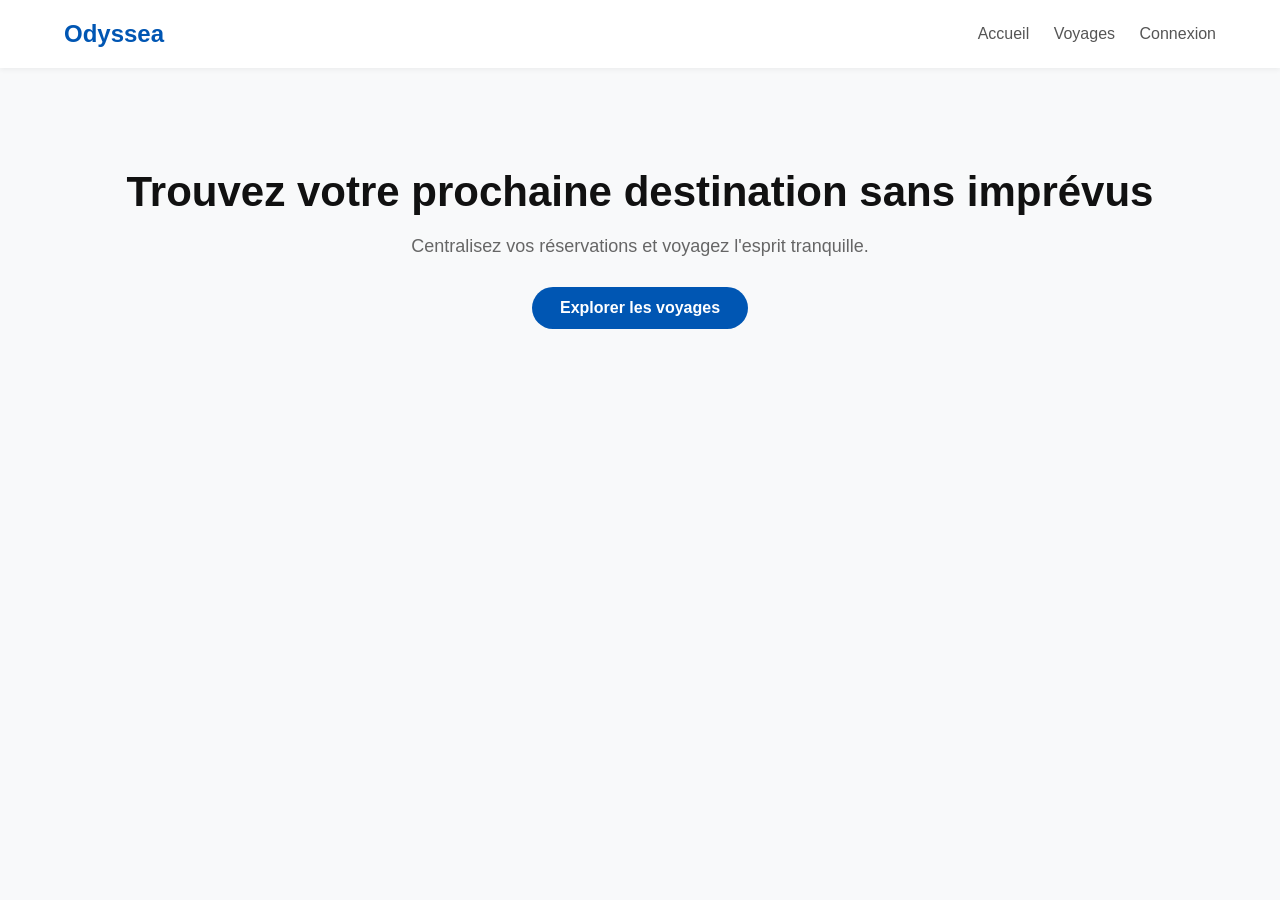
==== index.html @ 4133cfc7 "eat: initialisation du squelette HTML et du style de base" ====
<!DOCTYPE html>
<html lang="fr">
<head>
    <meta charset="UTF-8">
    <meta name="viewport" content="width=device-width, initial-scale=1.0">
    <title>Odyssea</title>
    <link rel="stylesheet" href="styles.css">
</head>
<body>

    <header>
        <div class="logo">Odyssea</div>
        <nav>
            <a href="#">Accueil</a>
            <a href="#">Voyages</a>
            <a href="#">Connexion</a>
        </nav>
    </header>

    <main>
        <h1>Trouvez votre prochaine destination sans imprévus</h1>
        <p>Centralisez vos réservations et voyagez l'esprit tranquille.</p>
        
        <button class="btn-primary">Explorer les voyages</button>
    </main>

</body>
</html>
---- styles.css ----
/* 1. Reset et Police globale */
* {
    margin: 0;
    padding: 0;
    box-sizing: border-box;
    font-family: 'Segoe UI', Tahoma, Geneva, Verdana, sans-serif;
}

body {
    background-color: #f8f9fa;
    color: #333;
}

/* 2. Style du Header (Menu) */
header {
    display: flex;
    justify-content: space-between;
    align-items: center;
    padding: 20px 5%;
    background-color: #ffffff;
    box-shadow: 0 2px 5px rgba(0,0,0,0.05);
}

header .logo {
    font-size: 24px;
    font-weight: bold;
    color: #0056b3; /* Un bleu "Tech / Voyage" */
}

header nav a {
    margin-left: 20px;
    text-decoration: none;
    color: #555;
    font-weight: 500;
}

/* 3. Style du contenu principal */
main {
    text-align: center;
    padding: 100px 20px;
}

main h1 {
    font-size: 42px;
    margin-bottom: 20px;
    color: #111;
}

main p {
    font-size: 18px;
    color: #666;
    margin-bottom: 30px;
}

/* 4. Le bouton principal */
.btn-primary {
    background-color: #0056b3;
    color: white;
    border: none;
    padding: 12px 28px;
    font-size: 16px;
    font-weight: bold;
    border-radius: 115px;
    cursor: pointer;
    transition: background 0.3s;
}

.btn-primary:hover {
    background-color: #004085;
}
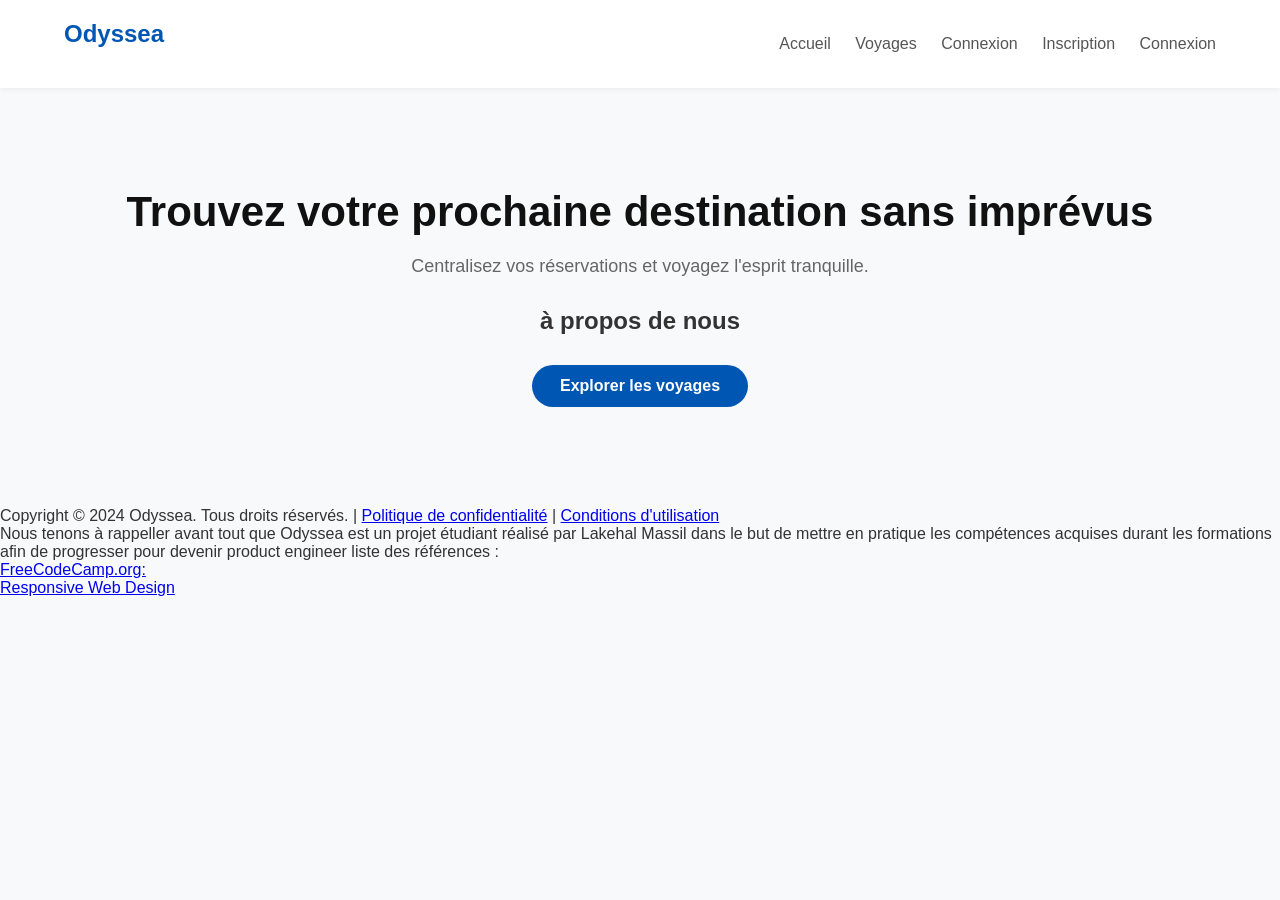
==== commit a523009f: "push: modification du forms" ====
--- a/index.html
+++ b/index.html
@@ -14,15 +14,34 @@
             <a href="#">Accueil</a>
             <a href="#">Voyages</a>
             <a href="#">Connexion</a>
+            <a href="forms.html" target="_blank">Inscription</a>
+            <a href="#">Connexion</a>
         </nav>
     </header>
 
     <main>
         <h1>Trouvez votre prochaine destination sans imprévus</h1>
         <p>Centralisez vos réservations et voyagez l'esprit tranquille.</p>
-        
+        <h2>à propos de nous</h2>
+        <p>
+        </p>
         <button class="btn-primary">Explorer les voyages</button>
     </main>
-
+<footer>
+    <p>Copyright © 2024 Odyssea. Tous droits réservés. |
+         <a href="#">Politique de confidentialité</a> | 
+         <a href="#">Conditions d'utilisation</a></p>
+    <p>Nous tenons à rappeller avant tout que Odyssea est un projet étudiant réalisé
+        par Lakehal Massil dans le but de mettre en pratique les compétences acquises durant les formations afin de progresser pour devenir product engineer
+        liste des références :
+        <ul>
+            <li><a href="https://www.freecodecamp.org/" target="_blank">FreeCodeCamp.org:</a>
+            <ol>
+                <li><a href="https://www.freecodecamp.org/learn/responsive-web-design/" target="_blank">Responsive Web Design</a></li>
+            </ol>
+            </li>
+        </ul>
+    </p>
+</footer>
 </body>
 </html>
--- a/styles.css
+++ b/styles.css
@@ -20,7 +20,21 @@
     background-color: #ffffff;
     box-shadow: 0 2px 5px rgba(0,0,0,0.05);
 }
-
+.form-inscription{
+    border: 1px solid black;
+    padding: 20px;
+    width: 300px;
+    height: 400px;
+    margin: 0 auto;
+    border-radius: 10px;
+    box-shadow: 0 2px 5px rgba(0,0,0,0.5);
+}
+div{
+    margin-bottom: 20px;
+}
+h2{
+    margin-bottom:10px;
+}
 header .logo {
     font-size: 24px;
     font-weight: bold;
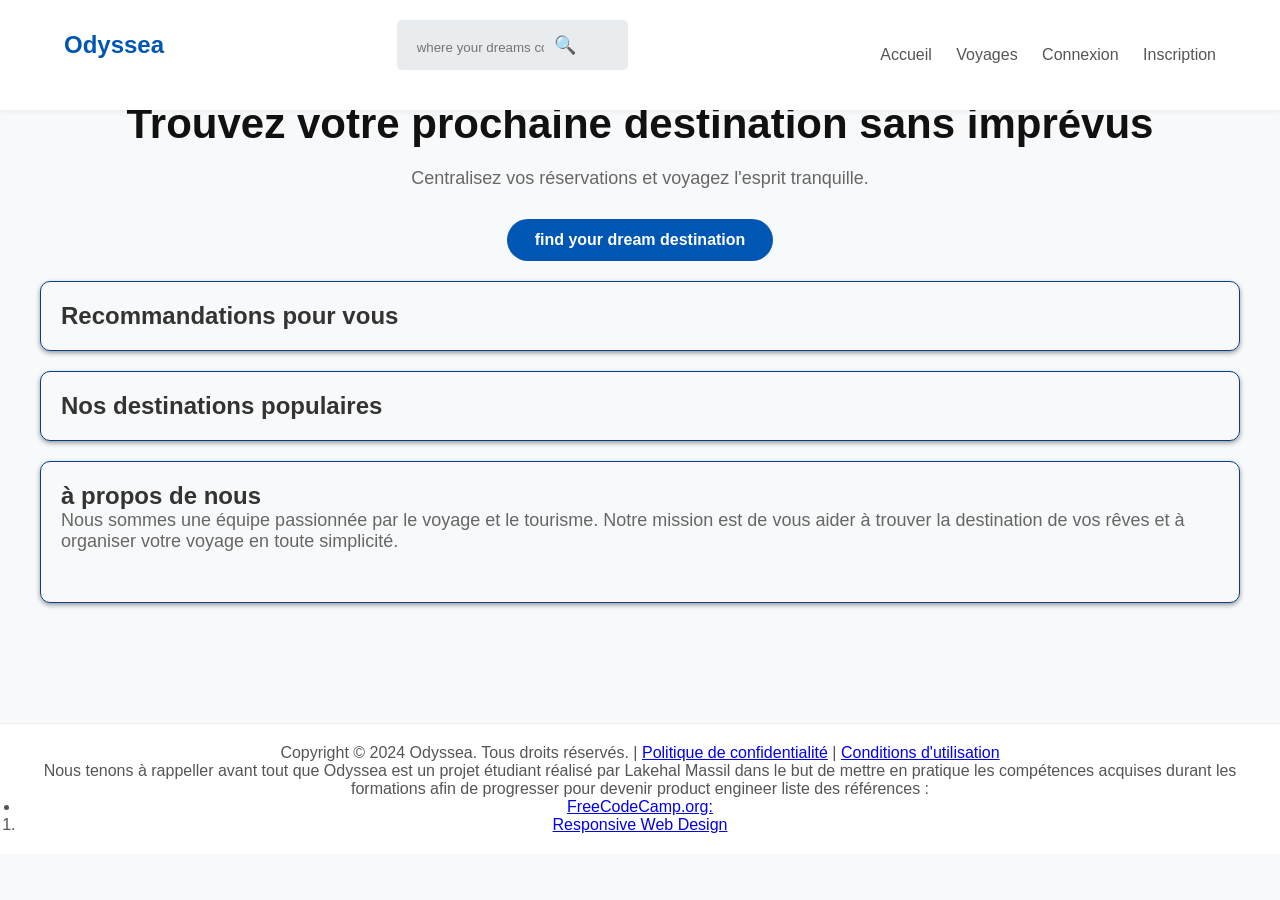
==== commit 1375c74f: "feat: réarchitecture globale et complétion des maquettes d'Odyssea" ====
--- a/index.html
+++ b/index.html
@@ -4,28 +4,40 @@
     <meta charset="UTF-8">
     <meta name="viewport" content="width=device-width, initial-scale=1.0">
     <title>Odyssea</title>
-    <link rel="stylesheet" href="styles.css">
+    <link rel="stylesheet" href="csspages/styles.css">
 </head>
 <body>
 
-    <header>
+   <header>
         <div class="logo">Odyssea</div>
-        <nav>
-            <a href="#">Accueil</a>
-            <a href="#">Voyages</a>
-            <a href="#">Connexion</a>
-            <a href="forms.html" target="_blank">Inscription</a>
-            <a href="#">Connexion</a>
+        <div class="navigation_bar">
+           <input type="text" placeholder="where your dreams come true" class="search-input" />
+           <button type="submit" class="search-icon">🔍</button>
+        </div>
+        <nav class="nav-header">
+            <a href="index.html">Accueil</a>
+            <a href="htmlpages/trip.html">Voyages</a>
+            <a href="htmlpages/login.html">Connexion</a>
+            <a href="htmlpages/forms.html" target="_blank">Inscription</a>
         </nav>
     </header>
 
     <main>
         <h1>Trouvez votre prochaine destination sans imprévus</h1>
         <p>Centralisez vos réservations et voyagez l'esprit tranquille.</p>
-        <h2>à propos de nous</h2>
-        <p>
-        </p>
-        <button class="btn-primary">Explorer les voyages</button>
+        <a href="htmlpages/research.html"><button class="btn-primary">find your dream destination</button></a>
+        <div class="container">
+            <h2>Recommandations pour vous</h2>
+        </div>
+        <div class="container">
+            <h2>Nos destinations populaires</h2>
+        </div>
+        <div class="container">
+            <h2>à propos de nous</h2>
+        <section>
+            <p>Nous sommes une équipe passionnée par le voyage et le tourisme. Notre mission est de vous aider à trouver la destination de vos rêves et à organiser votre voyage en toute simplicité.</p>
+        </section>
+        </div>
     </main>
 <footer>
     <p>Copyright © 2024 Odyssea. Tous droits réservés. |
--- a/csspages/styles.css
+++ b/csspages/styles.css
@@ -0,0 +1,180 @@
+/* 1. Reset et Police globale */
+* {
+    margin: 0;
+    padding: 0;
+    box-sizing: border-box;
+    font-family: 'Segoe UI', Tahoma, Geneva, Verdana, sans-serif;
+}
+
+body {
+    background-color: #f8f9fa;
+    color: #333;
+}
+
+/* 2. Style du Header (Menu) */
+header {
+    display: flex;
+    justify-content: space-between;
+    position:fixed;
+    top: 0;
+    left: 0;
+    right: 0;
+    align-items: center;
+    padding: 20px 5%;
+    background-color: #ffffff;
+    box-shadow: 0 2px 5px rgba(0,0,0,0.05);
+}
+header .logo {
+    font-size: 24px;
+    font-weight: bold;
+    color: #0056b3; /* Un bleu "Tech / Voyage" */
+}
+.search-input{
+    width:70%;
+    border-radius:5px;
+    padding:10px;
+    border:1px solid #ccc;
+}
+header nav a {
+    margin-left: 20px;
+    text-decoration: none;
+    color: #555;
+    font-weight: 500;
+}
+.navigation_bar{
+    display:flex;
+    align-items:center;
+    border:none;
+    border-radius:5px;
+    background-color:#e9ecef;
+    padding:5px 10px;
+}
+.search-icon{
+    background:none;
+    border:none;
+    font-size:18px;
+    cursor:pointer;
+    color:#e9ecef;
+}
+.search-input{
+    transition: border-color 0.3s;
+    border:none;
+    background:#e9ecef;
+    width:70%;
+}
+
+.search-input:focus{
+    outline:none;
+    border-color:#0056b3;
+}
+/*--------------------------------------------------*/
+/* style of the inscription form*/
+.form-title{
+    margin-bottom:10px;
+    border-bottom: #004085 solid 2px;
+    padding-bottom: 5px;
+    font: size 24px;;
+    width:100%;
+}
+.form-inscription{
+    border: 1px solid black;
+    padding: 20px;
+    width: 600px;
+    height: 500px;
+    margin: 0 auto;
+    border-radius: 10px;
+    box-shadow: 0 2px 5px rgba(0,0,0,0.5);
+    display:flex;
+    flex-direction: column;
+    text-align:left;
+    color: #0056b3;
+}
+.form-button{
+    text-align: center;
+}
+input{
+    width: 100%;
+    padding: 10px;
+    margin-top: 5px;
+    border: 1px solid #ccc;
+    border-radius: 5px;
+}
+/*--------------------------------------------------*/
+/* style of the research form*/
+.form-research{
+    border: 1px solid black;
+    padding: 20px;
+    width: 600px;
+    height: 700px;
+    margin: 0 auto;
+    border-radius: 10px;
+    box-shadow: 0 2px 5px rgba(0,0,0,0.5);
+    display:flex;
+    flex-direction: column;
+    text-align:left;
+    color: #0056b3;
+}
+/*--------------------------------------------------*/
+/*container styling*/
+.container{
+    text-align:left;
+    max-width: 1200px;
+    margin: 20px;
+    padding: 20px;
+    border:#004085 solid 1px;
+    border-radius: 10px;
+    box-shadow: 0 2px 5px rgba(0,0,0,0.4);
+    display:flex;
+    flex-direction: column;
+}
+.trip-image{
+    width: 100%;
+    height: 45%;
+    border-radius: 10px;
+    box-shadow: 0 2px 5px rgba(0,0,0,0.1);
+}
+/*--------------------------------------------------*/
+div{
+    margin-bottom: 20px;
+}
+
+/* 3. Style du contenu principal */
+main {
+    text-align: center;
+    padding: 100px 20px;
+}
+
+main h1 {
+    font-size: 42px;
+    margin-bottom: 20px;
+    color: #111;
+}
+
+main p {
+    font-size: 18px;
+    color: #666;
+    margin-bottom: 30px;
+}
+
+/* 4. Le bouton principal */
+.btn-primary {
+    background-color: #0056b3;
+    color: white;
+    border: none;
+    padding: 12px 28px;
+    font-size: 16px;
+    font-weight: bold;
+    border-radius: 115px;
+    cursor: pointer;
+    transition: background 0.3s;
+}
+footer{
+    text-align: center;
+    padding: 20px;
+    background-color: #ffffff;
+    color: #555;
+    border-top: 1px solid #eee;
+}
+.btn-primary:hover {
+    background-color: #004085;
+}
